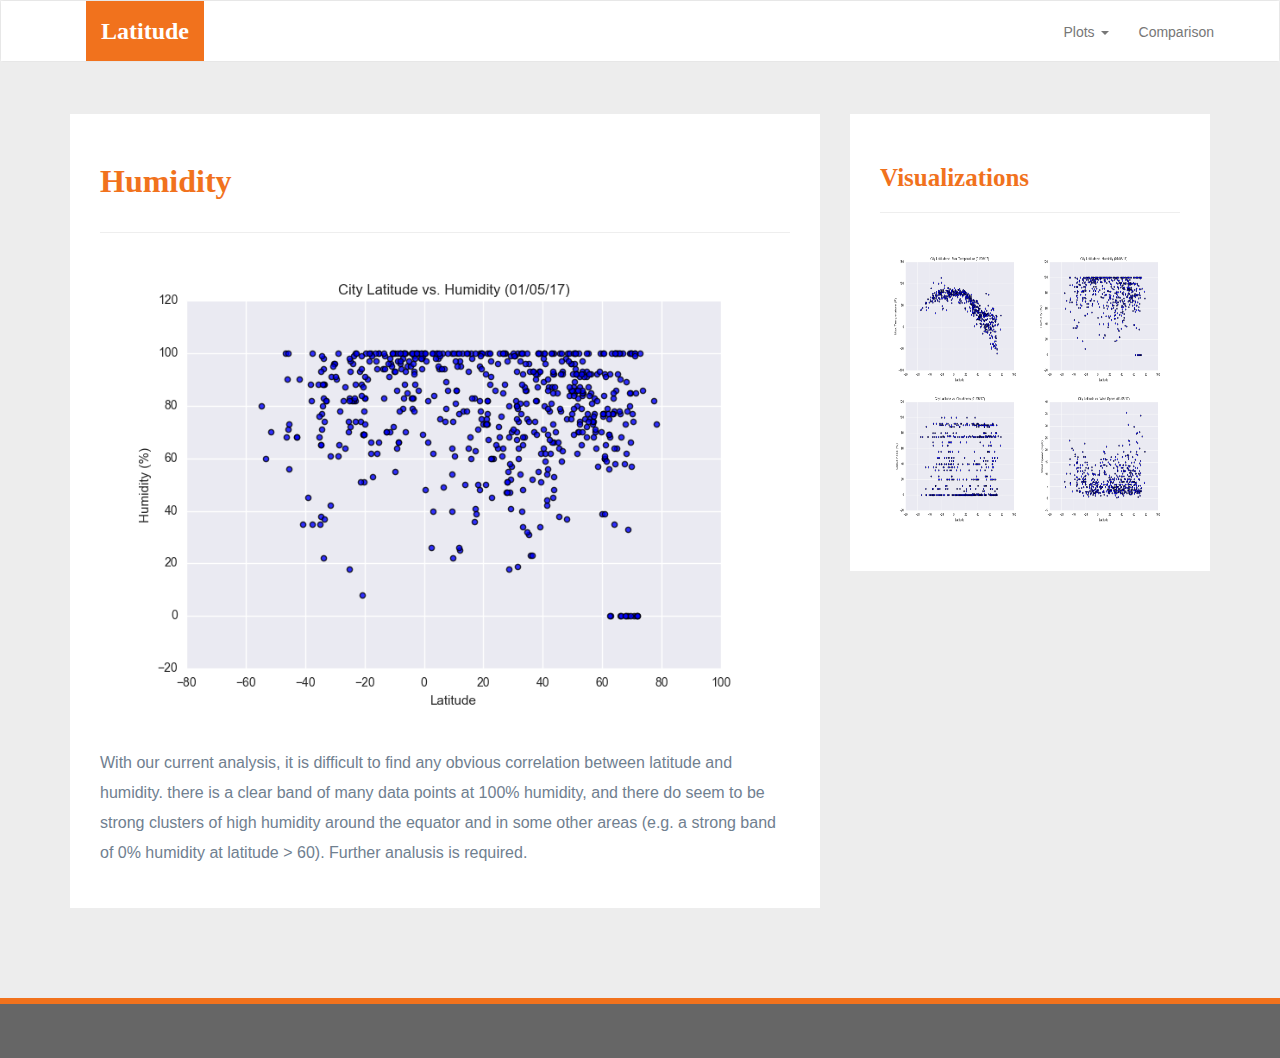
==== Visualizations/humidity.html @ d4abf560 "Web-Design Challenge almost done.  Need to add descriptions and analysis." ====
<!DOCTYPE html>
<html lang="en-us">
  <head>

    <meta charset="UTF-8">
    <meta name="viewport" content="width=device-width, initial-scale=1.0">
    <meta http-equiv="X-UA-Compatible" content="ie-edge">

    <title>Bootstrap Visualization Dashboard</title>

    <link rel="stylesheet" href="../Assets/css/bootstrap.min.css" media="screen">

    <link rel="stylesheet" href="../Assets/css/styles.css" media="screen">
  </head>

<body>
  <nav class="navbar navbar-default">
    <div class="container-fluid navbar-custom">

      <div class="row">
        <div class="navbar-header">
          <button type="button" class="navbar-toggle collapsed" data-toggle="collapse" data-target="#bs-example-navbar-collapse-1" aria-expanded="false">Plots
            <span class="sr-only">Toggle Navigation</span>
            <span class="icon-bar"></span>
            <span class="icon-bar"></span>
            <span class="icon-bar"></span>
          </button>
          <div class="col-xs-9 phone-nav">
            <a class="navbar-brand" href="../index.html" id="logo">Latitude</a>
          </div>
        </div>

        <div class="collapse navbar-collapse" id="bs-example-navbar-collapse-1">
          <ul class="nav navbar-nav navbar-right navbar-right-custom">
            <li class="dropdown">
              <a href="#" class="dropdown-toggle" data-toggle="dropdown" role="button" aria-haspopup="true" aria-expanded="false">Plots <span class="caret"></span></a>
              <ul class="dropdown-menu">
                <li><a href="temp.html">Max Temperature</a></li>
                <li><a href="humidity.html">Humidity</a></li>
                <li><a href="cloudiness.html">Cloudiness</a></li>
                <li><a href="wind.html">Wind Speed</a></li>
              </ul>
            </li>
            <li><a href="../comparison.html">Comparison</a></li>
            <li><a href="../data.html"></a></li>
          </ul>
        </div>
      </div>
    </div>
  </nav>

  <div class="container">
    <section class="row">
      <div class="col-md-8">
        <article class="description-content">
          <h1 class="description-header">Humidity</h1>
          <hr class="description-hr"/>
          <img src="../Assets/images/Fig2.png" alt="" class="img-responsive"/>
          <p>With our current analysis, it is difficult to find any obvious correlation between latitude and humidity. there is a clear band of many data points at 100% humidity, and there do seem to be strong clusters of high humidity around the equator and in some other areas (e.g. a strong band of 0% humidity at latitude > 60). Further analusis is required.</p>
        </article>
      </div>
      <div class="col-md-4">

        <section id="imageNav-area">
          <div class="image-content">
            <h2 class="imageNav-header">Visualizations</h2>
            <hr />
            <div id="images">
              <a href="temp.html"><img src="../Assets/images/Fig1.png" alt="Latitude vs. Max Temperature" class="imageNav-photo"></a>
              <a href="humidity.html"><img src="../Assets/images/Fig2.png" alt="Latitude vs. Humidity" class="imageNav-photo"></a>
              <a href="cloudiness.html"><img src="../Assets/images/Fig3.png" alt="Latitude vs. Max Cloudiness" class="imageNav-photo"></a>
              <a href="wind.html"><img src="../Assets/images/Fig4.png" alt="Latitude vs. Wind Speed" class="imageNav-photo"></a>
            </div>
          </div>
        </section>
      </div>
    </section>
  </div>

  <footer class="footer navbar-fixed-bottom">
    <div class="two-toned-footer-color"></div>
    <p class="text-muted text-muted-footer text-center"></p>
  </footer>

  <script type="text/javascript" src="https://code.jquery.com/jquery-2.1.4.min.js"></script>
  <script src="https://maxcdn.bootstrapcdn.com/bootstrap/3.3.6/js/bootstrap.min.js"></script>

  </body>
</html>
---- Assets/css/styles.css ----
/* ----DEFAULT ELEMENT STYLING START---- */
html {
  /* Positioning */
  position: relative;

  /* Box-model */
  min-height: 100%;
}

body {
  /* Positioning */
  margin-bottom: 150px;

  /* Typography */
  font-family: Arial, "Helvetica Neue", Helvetica, sans-serif;

  /* Visual */
  background-color: #ededed;
}

/* Media query for body */
@media only screen and (max-width: 767px) {
  /* Set background color to white on small screens */
  body {
    /* Visual */
    background-color: #fff;
  }
}

/* ----DEFAULT ELEMENT STYLING END---- */

/* ----NAV START---- */
.navbar-custom {
  background-color: #fff;
}

#logo {
  /* Box-model */
  height: 60px;
  padding-top: 20px;
  padding-bottom: 5px;

  /* Positioning */
  margin-left: 70px;
  font-family: Georgia, Times, "Times New Roman", serif;

  /* Typography */
  font-size: 24px;
  font-weight: bold;
  color: #fff;

  /* Visual */
  background: #f1721d;
}

/* Logo hover state */
#logo:hover {
  /* Visual */
  opacity: 0.7;
}

.navbar-right-custom {
  /* Box-model */
  padding-top: 6px;
  padding-right: 20px;

  /* Typography */
  font-family: Arial;
  font-weight: lighter;
}

/* Nav element hover state */
.navbar-default .navbar-nav > li > a:hover {
  color: #f1721d;
}

/* Media query for nav */
@media only screen and (max-width: 767px) {
  .navbar-header {
    background-color: #f1721d;
  }

  #logo {
    width: 100%;

    /* Box-model */
    height: 60px;
    padding-top: 20px;
    padding-bottom: 5px;

    /* Positioning */
    margin-left: 0;
    font-family: Georgia, Times, "Times New Roman", serif;

    /* Typography */
    font-size: 24px;
    font-weight: bold;
    color: #fff;

    /* Visual */
    background: #f1721d;
  }
}

/* -----NAV END---- */

/* ----DESCRIPTION START---- */
.description-header {
  /* Positioning */
  margin-bottom: 33px;
  font-family: Georgia, Times, "Times New Roman", serif;

  /* Typography */
  font-size: 32px;
  font-weight: bold;
  color: #f1721d;
}

.description-content {
  /* Box-model */
  padding: 30px;

  /* Positioning */
  margin-top: 32px;

  /* Visual */
  background-color: #fff;
}

.description-content > p {
  /* Box-model */
  padding-top: 20px;

  /* Typography */
  font-size: 16px;
  line-height: 30px;
  color: slategray;
}

.description-text {
  padding-bottom: 20px;
}

#description-image {
  /* Positioning */
  float: left;

  /* Box-model */
  width: 200px;
  height: 200px;
  margin-top: 20px;
  margin-right: 20px;
}

/* Description content media query */
@media only screen and (max-width: 767px) {
  /* override default class styling for positioning/padding */

  .description-content {
    /* Box-model */
    padding: 0;

    /* Positioning */
    margin-top: 0;
  }
}

/* ----DESCRIPTION END---- */

/* ----IMAGE NAV START---- */
#imageNav-area {
  width: 100%;

  /* Box-model */
  padding: 30px 30px 43px;

  /* Positioning */
  margin-top: 32px;

  /* Visual */
  background-color: #ffffff;
}

.imageNav-header {
  /* Positioning */
  margin-bottom: 15px;
  font-family: Georgia, Times, "Times New Roman", serif;

  /* Typography */
  font-size: 25px;
  font-weight: bold;
  color: #f1721d;
}

.imageNav-photo {
  width: 140px;

  /* Box-model */
  height: 140px;
}

.imageNav-photo:hover {
  /* Visuals */
  opacity: 0.6;
}

.imageNav-photo.active {
  /* Visuals */
  border: 2px solid #f1721d;
}

#images {
  /* Box-model */
  padding-top: 15px;

  /* Typography */
  text-align: center;
}

/* ----IMAGE NAV END---- */

/* ----COMPARISON START---- */
.comparison-image:hover {
  opacity: 0.6;
}

.comparison-header {
  /* Positioning */
  margin-bottom: 10px;
  font-family: Georgia, Times, "Times New Roman", serif;

  /* Typography */
  font-size: 20px;
  font-weight: bold;
  color: #f1721d;
  text-align: center;
}

/* ----COMPARISON END---- */

/* ----FOOTER START---- */
.footer {
  /* Positioning */
  position: absolute;
  bottom: 0;

  /* Box-model */
  width: 100%;
  height: 60px;
  margin-top: 30px;

  /* Visual */
  background-color: #666;
}

.text-muted-footer {
  /* Positioning */
  margin-top: 15px;

  /* Typography */
  color: #fff;
}

.two-toned-footer-color {
  /* Box-model */
  height: 6px;
  padding-top: 3px;

  /* Visual */
  background-color: #f1721d;
}

/* ----FOOTER END---- */
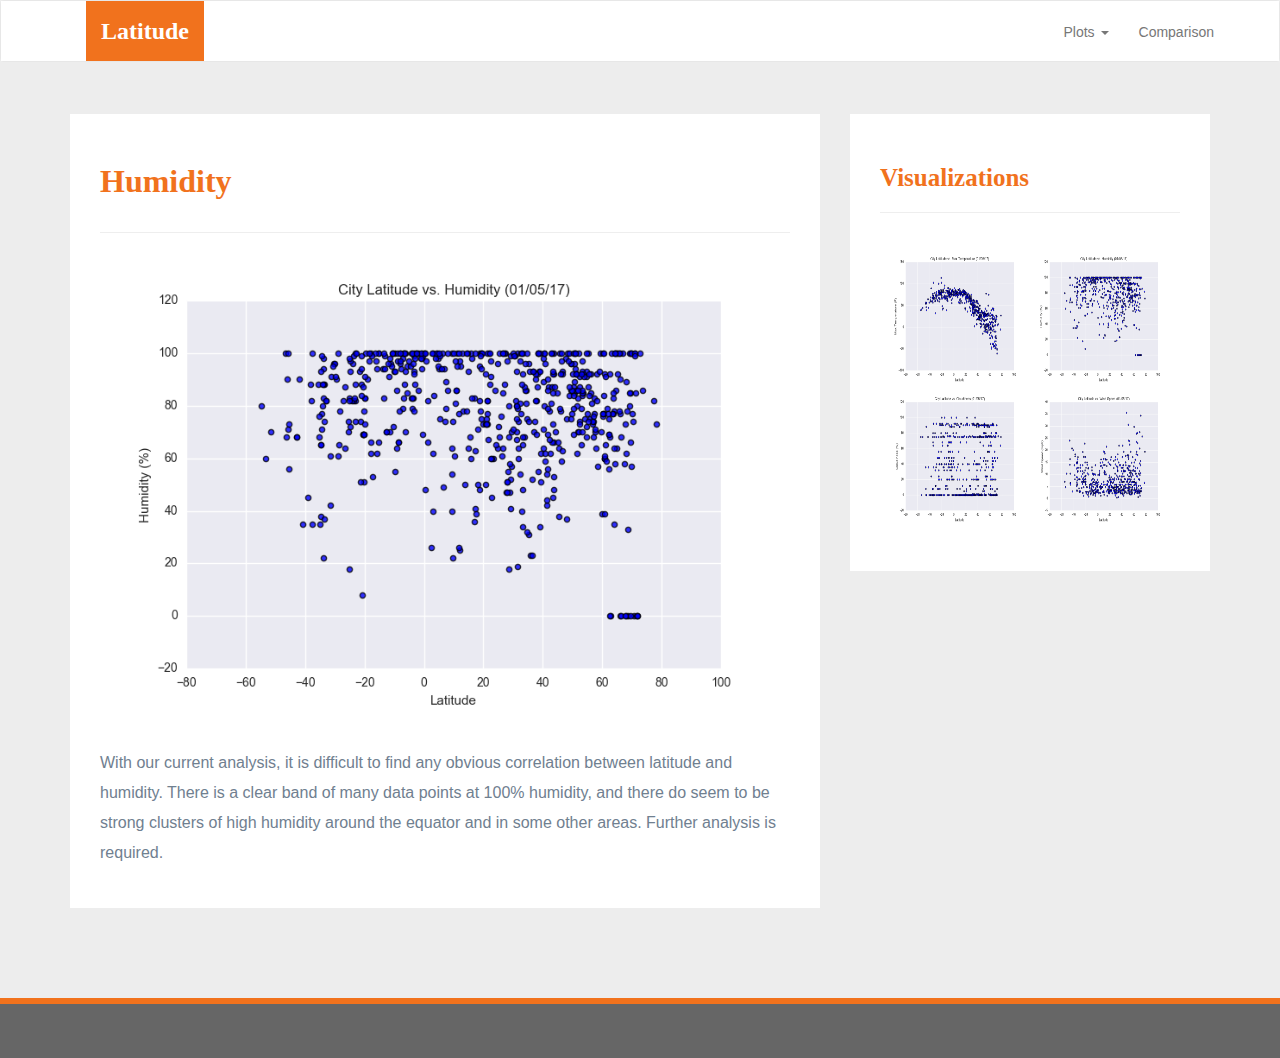
==== commit 3f58a633: "Final Push." ====
--- a/Visualizations/humidity.html
+++ b/Visualizations/humidity.html
@@ -56,7 +56,7 @@
           <h1 class="description-header">Humidity</h1>
           <hr class="description-hr"/>
           <img src="../Assets/images/Fig2.png" alt="" class="img-responsive"/>
-          <p>With our current analysis, it is difficult to find any obvious correlation between latitude and humidity. there is a clear band of many data points at 100% humidity, and there do seem to be strong clusters of high humidity around the equator and in some other areas (e.g. a strong band of 0% humidity at latitude > 60). Further analusis is required.</p>
+          <p>With our current analysis, it is difficult to find any obvious correlation between latitude and humidity. There is a clear band of many data points at 100% humidity, and there do seem to be strong clusters of high humidity around the equator and in some other areas. Further analysis is required.</p>
         </article>
       </div>
       <div class="col-md-4">
